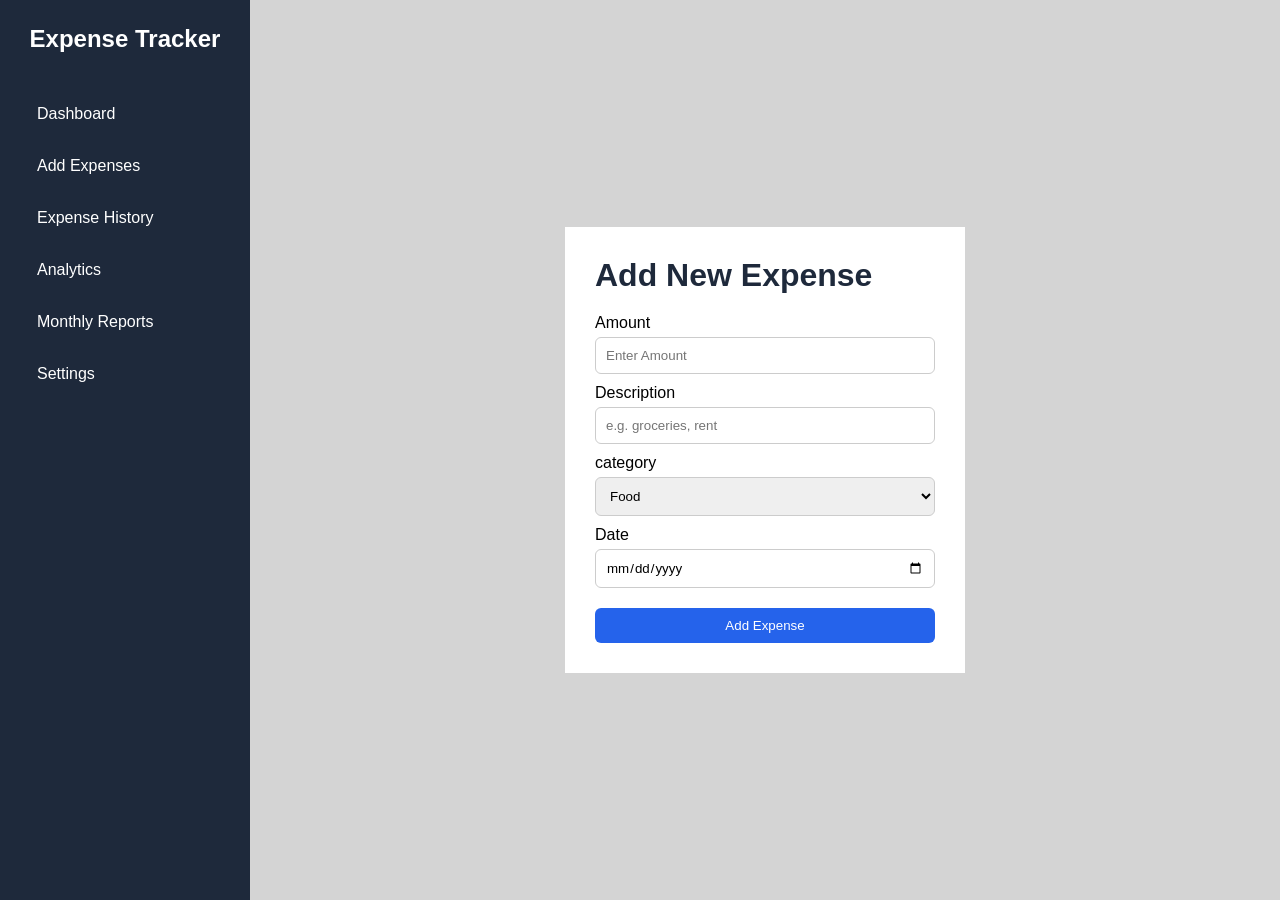
==== html/add-expense.html @ 44e9598d "initial expense tracker project with different html sections" ====
<!doctype html>
<html lang="en">
  <head>
    <meta charset="UTF-8" />
    <meta name="viewport" content="width=device-width, initial-scale=1.0" />
    <title>Add Expenses</title>
    <link rel="stylesheet" href="../css/front.css" />
    <link rel="stylesheet" href="../css/addex.css" />
  </head>
  <body>
    <div class="container">
      <!-- <Sidebar-->
      <div id="sidebar-container"></div>

      <!--main content-->
      <div class="main-content add-expense">
        <div class="form-box">
          <h1>Add New Expense</h1>

          <form id="expense-form">
            <label for="amount">Amount</label>
            <input
              type="number"
              id="amount"
              placeholder="Enter Amount"
              required
            />

            <label for="description">Description</label>
            <input
              type="text"
              id="description"
              placeholder="e.g. groceries, rent"
              required
            />

            <label for="category">category</label>
            <select id="category" name="category" required>
              <option value="food">Food</option>
              <option value="transport">Transport</option>
              <option value="rent">Rent</option>
              <option value="utilities">Utilities</option>
              <option value="entertainment">Entertainment</option>
              <option value="shopping">Shopping</option>
              <option value="others">Others</option>
            </select>

            <label for="date">Date</label>
            <input type="date" id="date" name="date" required />

            <!--Button-->
            <button type="submit">Add Expense</button>
          </form>
        </div>
      </div>
    </div>
    <script src="../js/sidebar.js"></script>
    <script src="../js/add-expense.js"></script>
  </body>
</html>
---- css/front.css ----
* {
  margin: 0;
  padding: 0;
  box-sizing: border-box;
  font-family: Arial, Helvetica, sans-serif;
}

body {
  background: #d4d4d4;
}

.container {
  display: flex;
  min-height: 100vh;
}

/*sidebar*/

.sidebar {
  width: 250px;
  background: #1e293b;
  color: white;
  padding: 25px;
  position: sticky;
  top: 0;
  height: 100vh;
}

.sidebar h2 {
  margin-bottom: 40px;
  text-align: center;
}

.sidebar h2 a {
  color: white;
  text-decoration: none;
}

.sidebar h2 a:hover {
  color: #60a5fa;
}

.sidebar ul {
  list-style: none;
}

.sidebar ul li {
  margin: 10px 0;
}

.sidebar ul li a {
  text-decoration: none;
  color: white;
  display: block;
  padding: 12px;
  border-radius: 8px;
  transition: 0.3s;
}

.sidebar ul li a:hover {
  background: #334155;
}

/*Main Content*/

.main-content {
  flex: 1;
  padding: 25px;
}

.landing-page {
  display: flex;
  justify-content: center;
  align-items: center;
}

.show-section {
  display: flex;
  align-items: center;
  gap: 40px;
  max-width: 1000px;
}

.show-section img {
  width: 100%;
  max-width: 750px;
  height: auto;
  border-radius: 10px;
  box-shadow: 0 5px 15px rgba(0, 0, 0, 0.2);
}

.text-display h1 {
  font-size: 3rem;
  margin-bottom: 20px;
  color: #1e293b;
}

.text-display p {
  font-size: 1.2rem;
  margin-bottom: 20px;
  color: #555;
}

.text-display .btn {
  background: #2563eb;
  color: white;
  border: none;
  padding: 12px 25px;
  border-radius: 8px;
  cursor: pointer;
  font-size: 16px;
}

.text-display .btn:hover {
  background: #1d4ed8;
}

@media (max-width: 760px) {
  .container {
    flex-direction: column;
  }

  .sidebar {
    width: 100%;
  }
}
---- css/addex.css ----
.add-expense {
  display: flex;
  justify-content: center;
  align-items: center;
}

.form-box {
  background: white;
  padding: 30px;
  border-radius: 10;
  width: 400px;
  box-shadow:
    0,
    5px 15px rgba(0, 0, 0, 0.1);
}

.form-box h1 {
  margin-bottom: 20px;
  color: #1e293b;
}

.form-box label {
  display: block;
  margin-top: 10px;
  margin-bottom: 5px;
}

.form-box input,
.form-box select {
  width: 100%;
  padding: 10px;
  border: 1px solid #ccc;
  border-radius: 6px;
}

.form-box button {
  margin-top: 20px;
  width: 100%;
  padding: 10px;
  background: #2563eb;
  color: white;
  border: none;
  border-radius: 6px;
  cursor: pointer;
}

.form-box button:hover {
  background: #1d4ed8;
}
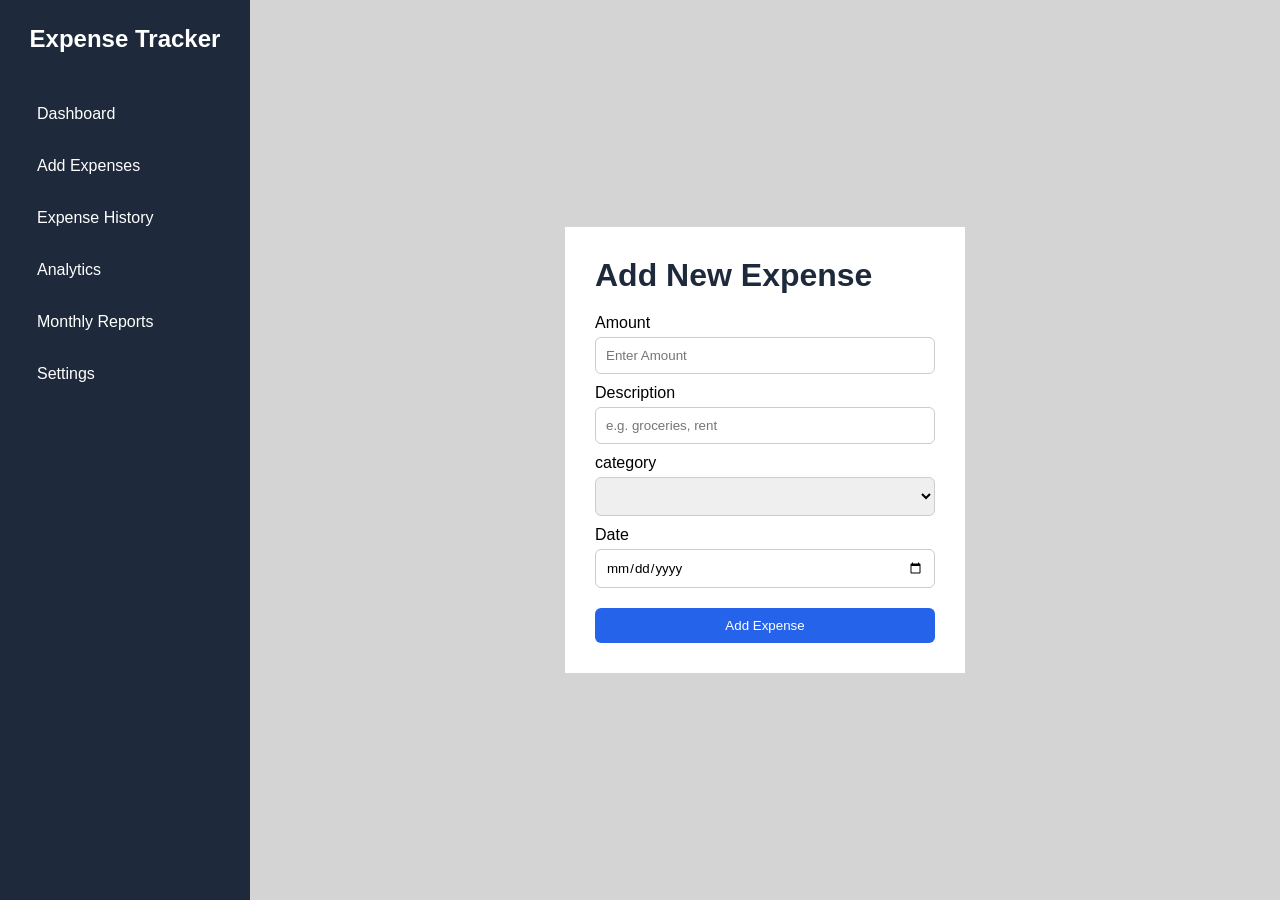
==== commit f24f9d50: "Updated the analytics page with the charts, also finish up with the expensehistory page. still worki" ====
--- a/html/add-expense.html
+++ b/html/add-expense.html
@@ -36,6 +36,7 @@
 
             <label for="category">category</label>
             <select id="category" name="category" required>
+              <option value=""></option>
               <option value="food">Food</option>
               <option value="transport">Transport</option>
               <option value="rent">Rent</option>
--- a/css/front.css
+++ b/css/front.css
@@ -59,6 +59,10 @@
 
 .sidebar ul li a:hover {
   background: #334155;
+}
+
+.sidebar-container {
+  min-width: 250px;
 }
 
 /*Main Content*/
